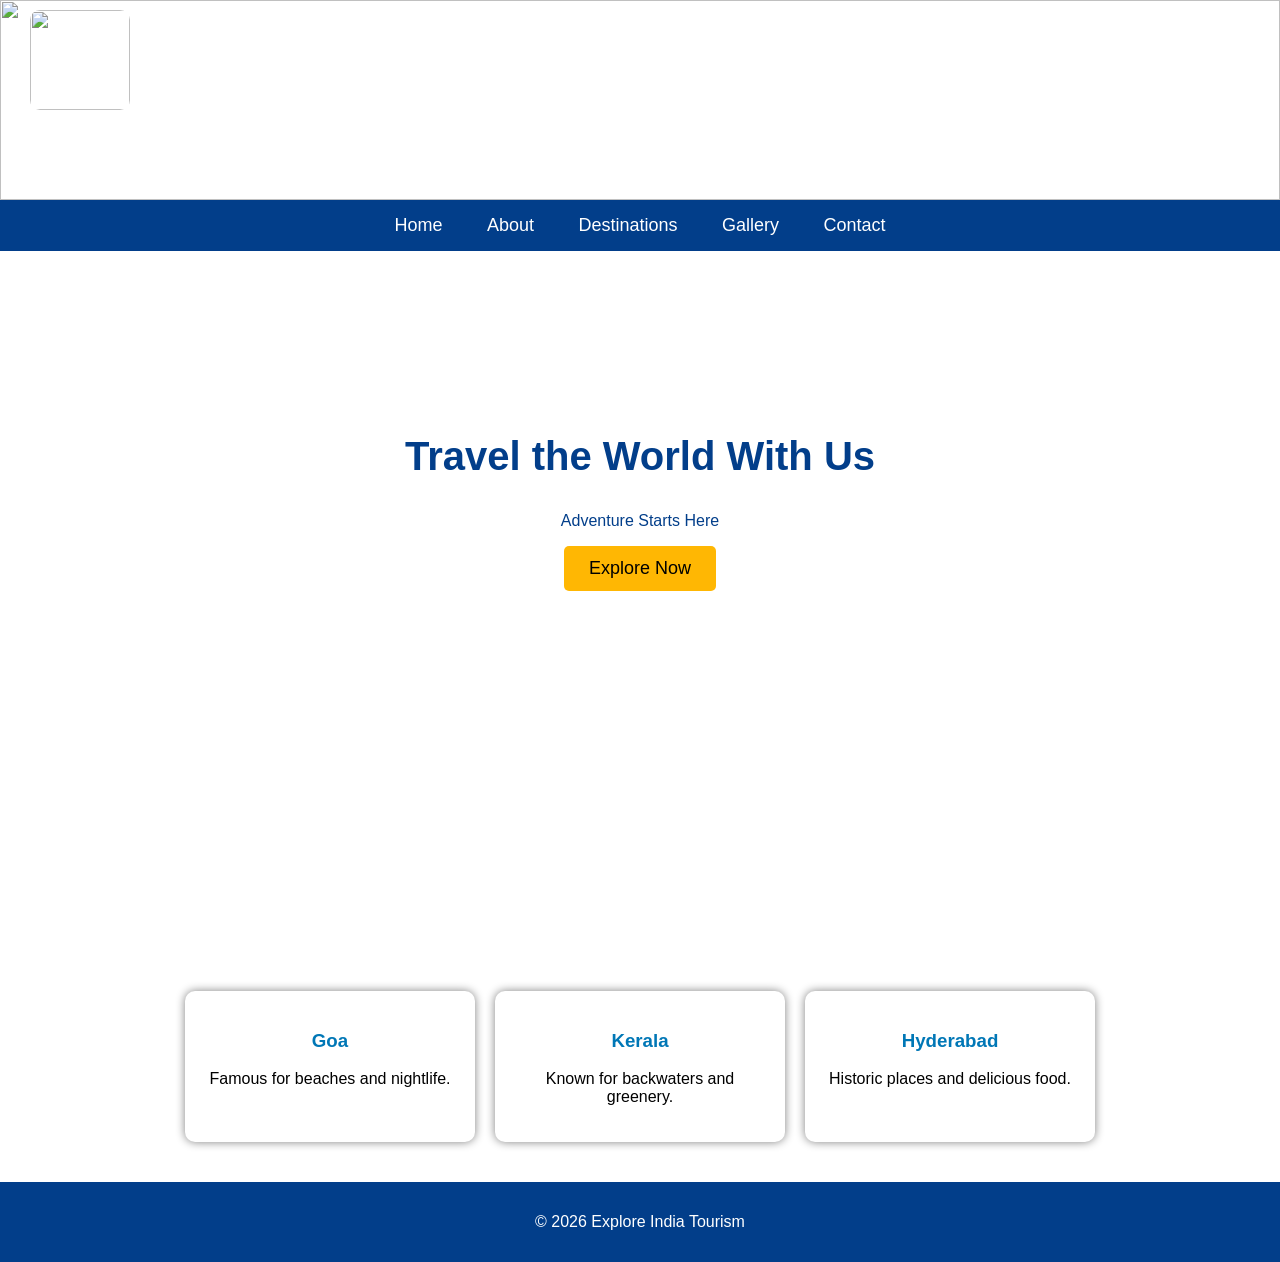
==== index.html @ f40eb355 "index.html" ====
<!DOCTYPE html>
<html>
<head>
    <title>Travel Tourism</title>
    <link rel="stylesheet" href="style.css">
</head>
<body>

<header>
    <img src="travel.png" class="logo">
    <img src="whatsimg.jpg" class="header-img">
</header>
<nav>
    <a href="index.html">Home</a>
    <a href="about.html">About</a>
    <a href="destinations.html">Destinations</a>
    <a href="gallery.html">Gallery</a>
    <a href="contact.html">Contact</a>
</nav>

<section class="hero">
    <h2>Travel the World With Us</h2>
    <p>Adventure Starts Here</p>
    <a href="explore.html">
    <button>Explore Now</button>
</a>
</section>

<section class="places">
    <div class="card">
        <h3>Goa</h3>
        <p>Famous for beaches and nightlife.</p>
    </div>

    <div class="card">
        <h3>Kerala</h3>
        <p>Known for backwaters and greenery.</p>
    </div>

    <div class="card">
        <h3>Hyderabad</h3>
        <p>Historic places and delicious food.</p>
    </div>
</section>

<footer>
    <p>© 2026 Explore India Tourism</p>
</footer>
<script>
function showMessage() {
    alert("Welcome to WanderWave Tourism! 🌍");
}
</script>
<script>
function darkMode() {
    document.body.classList.toggle("dark");
}
</script>
<script src="script.js"></script>
</body>
</html>
---- style.css ----
body{
    margin:0;
    font-family:Arial, sans-serif;
}

header{
    position:relative;
    width:100%;
}
.header-img{
    width:100%;
    height:200px;
    object-fit:cover;
    display:block;
}

.logo{
    width:100px;
    height:100px;
    position:absolute;
    top:10px;
    left:30px;
    border-radius:10px;
}

nav{
    background:#023e8a;
    text-align:center;
    padding:15px;
}

nav a{
    color:white;
    text-decoration:none;
    margin:20px;
    font-size:18px;
}

nav a:hover{
    color:yellow;
}
.back-btn {
    position: fixed;
    top: 20px;
    left: 20px;
    padding: 10px 18px;
    border: none;
    border-radius: 8px;
    background-color: #ffffff;
    color: #333;
    font-size: 16px;
    cursor: pointer;
    box-shadow: 0 2px 8px rgba(0,0,0,0.2);
}

.back-btn:hover {
    background-color: #f0f0f0;
}
.hero{
    background:url("logo-3.webp");
    background-size:cover;
    background-position:center;
    height:400px;
    text-align:center;
    color:#023e8a;
    padding:150px;
}

.hero h2{
    font-size:40px;
}

button{
    background:#ffb703;
    border:none;
    padding:12px 25px;
    font-size:18px;
    border-radius:5px;
    cursor:pointer;
}

button:hover{
    background:orange;
}

.about-img{
    width:90%;
    height:400px;
    object-fit:cover;
}

.places{
    display:flex;
    justify-content:center;
    gap:20px;
    padding:40px;
}

.place{
    display:inline-block;
    margin:20px;
    text-align:center;
}

.place img{
    width:250px;
    height:180px;
    border-radius:10px;
}
.page-title{
    text-align:center;
    color:#0077b6;
    margin-top:20px;
}
.back-arrow {
    position: fixed;
    top: 20px;
    left: 20px;
    width: 40px;
    height: 40px;
    border: none;
    border-radius: 50%;
    background-color: white;
    color: #333;
    font-size: 25px;
    cursor: pointer;
    box-shadow: 0 2px 8px rgba(0,0,0,0.2);
    z-index: 1000;
}

.back-arrow:hover {
    background-color: #f0f0f0;
}
.booking-buttons {
    display: flex;
    justify-content: center;
    gap: 20px;
    margin: 25px 0;
}

.booking-buttons a {
    text-decoration: none;
    background-color: #0077b6;
    color: white;
    padding: 12px 25px;
    border-radius: 8px;
    font-weight: bold;
    font-size: 16px;
}

.booking-buttons a:hover {
    opacity: 0.8;
}


.explore-container{
    display:flex;
    justify-content:center;
    gap:30px;
    flex-wrap:wrap;
    padding:30px;
}

.card{
    width:300px;
    border-radius:10px;
    box-shadow:0 4px 8px rgba(0,0,0,0.2);
    overflow:hidden;
    text-align:center;
    background:white;
}

.card img{
    width:100%;
    height:200px;
    object-fit:cover;
}

.card h3{
    color:#0077b6;
}
.read-more-btn{
    display:inline-block;
    margin:15px;
    padding:10px 20px;
    background:#0077b6;
    color:white;
    text-decoration:none;
    border-radius:5px;
}

.read-more-btn:hover{
    background:#023e8a;
}
.gallery img{
    width:250px;
    margin:15px;
}

.card{
    width:250px;
    background:white;
    padding:20px;
    text-align:center;
    border-radius:10px;
    box-shadow:0 0 10px gray;
}

.card:hover{
    transform:scale(1.05);
}

footer{
    background:#023e8a;
    color:white;
    text-align:center;
    padding:15px;
}
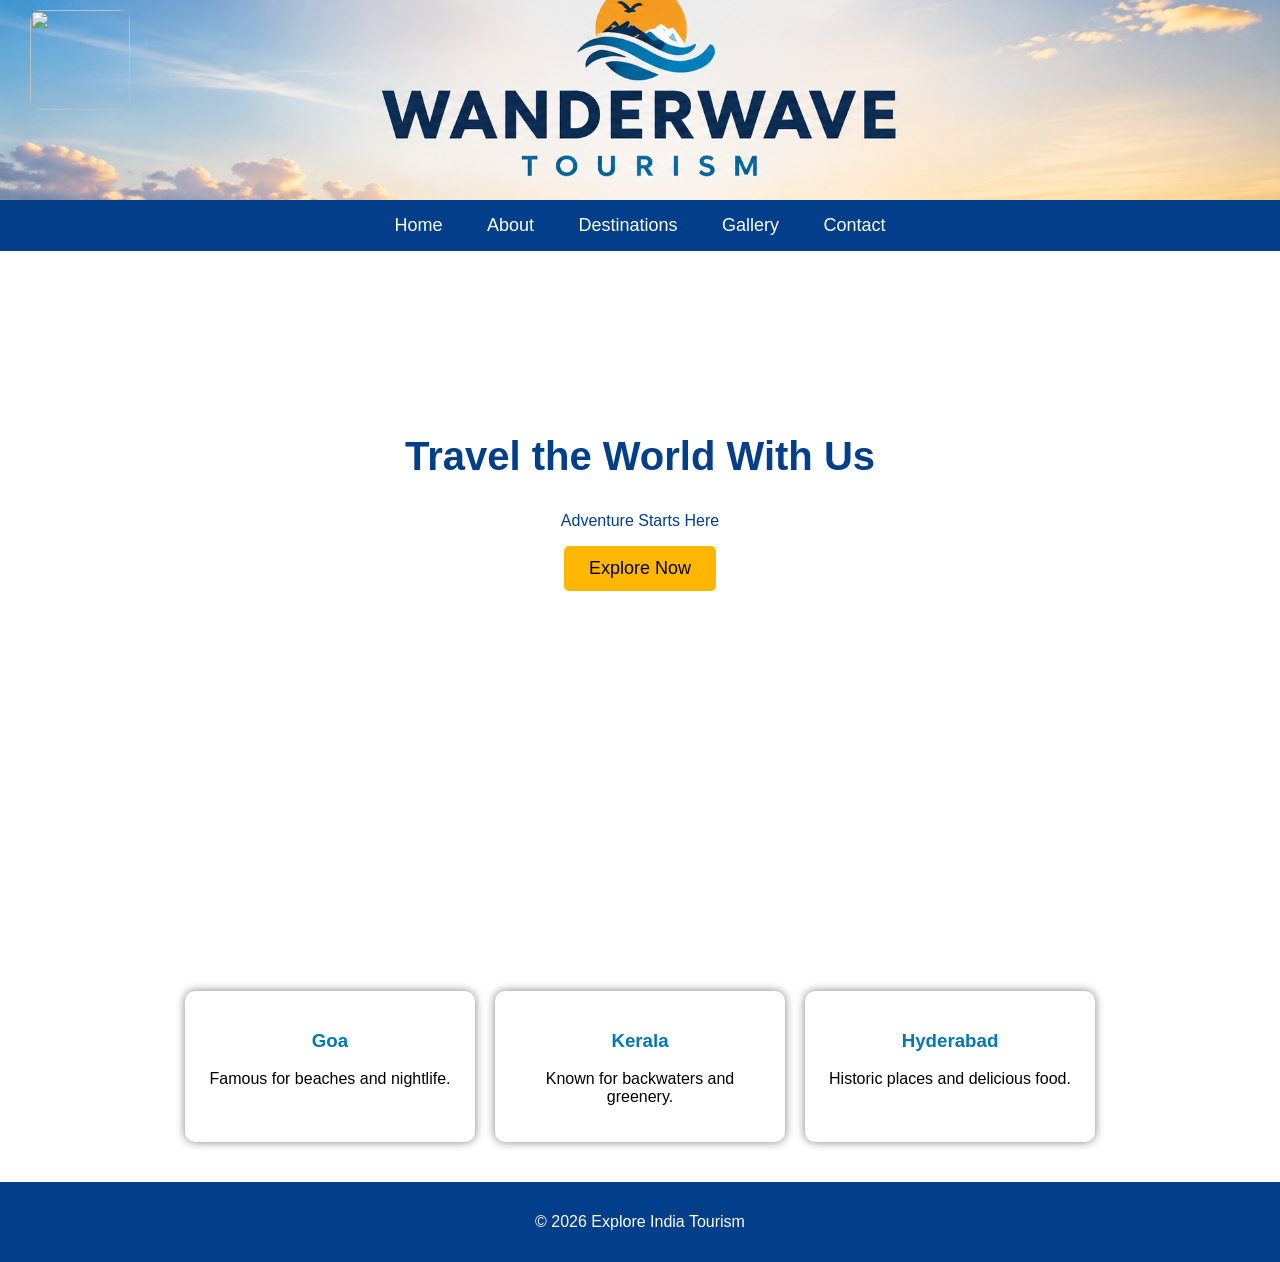
==== commit 7092aff8: "index.html" ====
--- a/index.html
+++ b/index.html
@@ -8,7 +8,7 @@
 
 <header>
     <img src="travel.png" class="logo">
-    <img src="whatsimg.jpg" class="header-img">
+    <img src="whatsimg.png" class="header-img">
 </header>
 <nav>
     <a href="index.html">Home</a>
